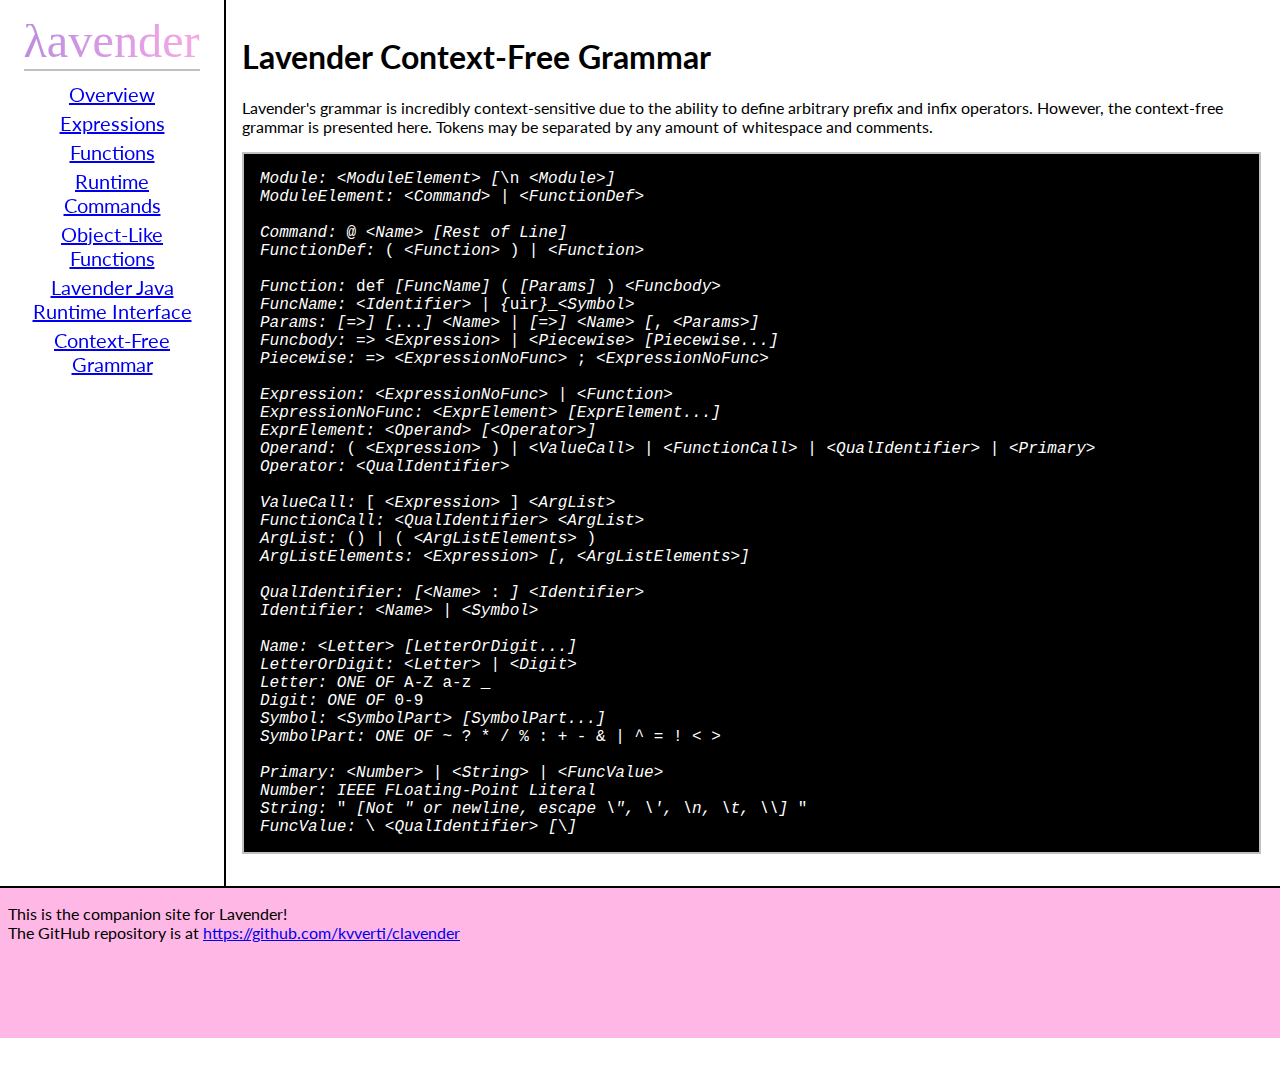
==== docs/cfg.html @ 46795049 "Add Lavender cfg to docs" ====
<!DOCTYPE html>
<html>
<head>
    <meta charset="UTF-8"/>
    <title>Lavender Documentation</title>
    <link rel="stylesheet" href="style.css"/>
</head>
<body>
    <iframe id="header-frame" src="header.html"></iframe>
    <div id="content">
        <h1>Lavender Context-Free Grammar</h1>
        <p>
            Lavender's grammar is incredibly context-sensitive due to the ability to define arbitrary prefix and infix operators. However, the context-free grammar is presented here. Tokens may be separated by any amount of whitespace and comments.
        </p>
        <pre class="code">
<i>Module:</i> <i>&lt;ModuleElement&gt;</i> <i>[</i>\n <i>&lt;Module&gt;]</i>
<i>ModuleElement:</i> <i>&lt;Command&gt; | &lt;FunctionDef&gt;</i>

<i>Command:</i> @ <i>&lt;Name&gt; [Rest of Line]</i>
<i>FunctionDef:</i> ( <i>&lt;Function&gt;</i> ) <i>| &lt;Function&gt;</i>

<i>Function:</i> def <i>[FuncName]</i> ( <i>[Params]</i> ) <i>&lt;Funcbody&gt;</i>
<i>FuncName:</i> <i>&lt;Identifier&gt; | {</i>uir<i>}</i>_<i>&lt;Symbol&gt;</i>
<i>Params:</i> <i>[</i>=><i>] [</i>...<i>] &lt;Name&gt; | [</i>=><i>] &lt;Name&gt; [</i>, <i>&lt;Params&gt;]</i>
<i>Funcbody:</i> =&gt; <i>&lt;Expression&gt; | &lt;Piecewise&gt; [Piecewise...]</i>
<i>Piecewise:</i> =&gt; <i>&lt;ExpressionNoFunc&gt;</i> ; <i>&lt;ExpressionNoFunc&gt;</i>

<i>Expression:</i> <i>&lt;ExpressionNoFunc&gt; | &lt;Function&gt; </i>
<i>ExpressionNoFunc:</i> <i>&lt;ExprElement&gt; [ExprElement...]</i>
<i>ExprElement:</i> <i>&lt;Operand&gt; [&lt;Operator&gt;]</i>
<i>Operand:</i> ( <i>&lt;Expression&gt; </i>)<i> | &lt;ValueCall&gt; | &lt;FunctionCall&gt; | &lt;QualIdentifier&gt; | &lt;Primary&gt;</i>
<i>Operator:</i> <i>&lt;QualIdentifier&gt;</i>

<i>ValueCall:</i> [ <i>&lt;Expression&gt;</i> ] <i>&lt;ArgList&gt;</i>
<i>FunctionCall:</i> <i>&lt;QualIdentifier&gt &lt;ArgList&gt;</i>
<i>ArgList:</i> () <i>|</i> ( <i>&lt;ArgListElements&gt;</i> )
<i>ArgListElements:</i> <i>&lt;Expression&gt; [</i>, <i>&lt;ArgListElements&gt;]</i>

<i>QualIdentifier:</i> <i>[&lt;Name&gt;</i> : <i>] &lt;Identifier&gt;</i>
<i>Identifier:</i> <i>&lt;Name&gt; | &lt;Symbol&gt;</i>

<i>Name:</i> <i>&lt;Letter&gt; [LetterOrDigit...]</i>
<i>LetterOrDigit:</i> <i>&lt;Letter&gt; | &lt;Digit&gt;</i>
<i>Letter:</i> <i>ONE OF</i> A-Z a-z _
<i>Digit:</i> <i>ONE OF</i> 0-9
<i>Symbol:</i> <i>&lt;SymbolPart&gt; [SymbolPart...]</i>
<i>SymbolPart:</i> <i>ONE OF</i> ~ ? * / % : + - &amp; | ^ = ! &lt; &gt;

<i>Primary:</i> <i>&lt;Number&gt; | &lt;String&gt; | &lt;FuncValue&gt;</i>
<i>Number:</i> <i>IEEE FLoating-Point Literal</i>
<i>String:</i> " <i>[Not " or newline, escape \", \', \n, \t, \\]</i> "
<i>FuncValue:</i> \ <i>&lt;QualIdentifier&gt; [</i>\<i>]</i></pre>
    </div>
    <iframe id="footer-frame" src="footer.html"></iframe>
</body>
</html>
---- docs/style.css ----
@import url('basic_style.css');

body {
    margin: 0;
}

#header-frame {
    width: 15%;
    height: 30em;
    border: none;
    padding: 1em;
    position: fixed;
}

#footer-frame {
    width: 100%;
    border: none;
    border-top: 2px solid black;
}

#content {
    display: inline-block;
    vertical-align: top;
    border-left: 2px solid black;
    margin-left: calc(15% + 2em); /* Width of header */
    padding: 1em;
    min-height: 21em;
    width: calc(85% - 4em - 5px);
}

.code {
    display: block;
    font-family: monospace;
    color: white;
    background-color: black;
    border: 2px solid silver;
    padding: 1em;
    margin-bottom: 1em;
    margin-top: 1em;
    overflow-x: auto;
}

code {
    font-family: monospace;
}

.exp-table td:nth-child(odd) {
    width: 30%;
}

.exp-table td:nth-child(even) {
    width: 70%;
}
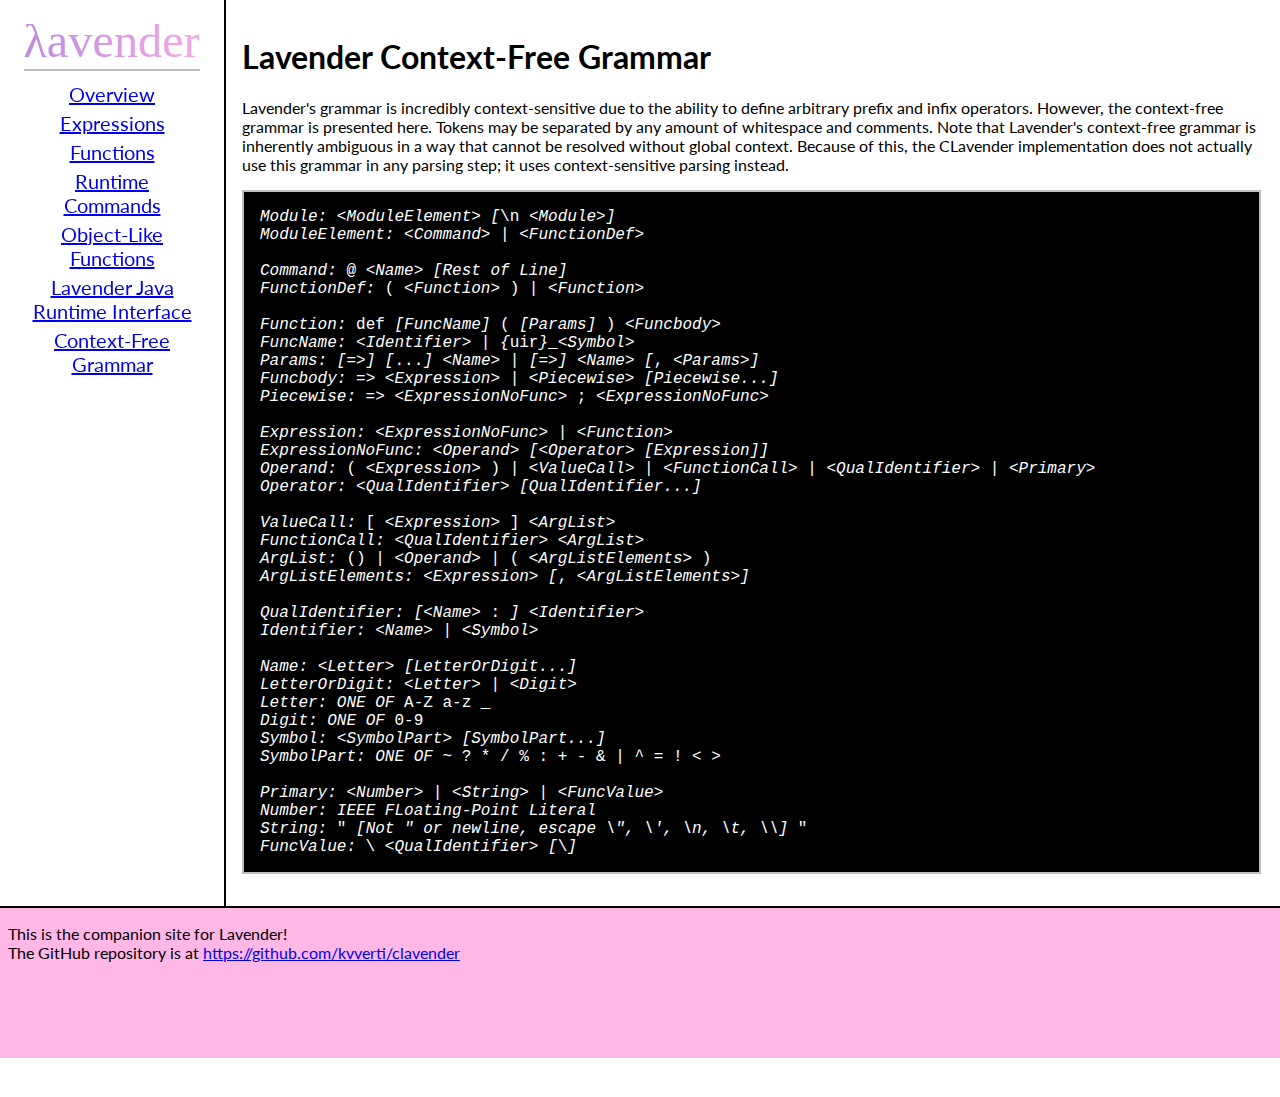
==== commit e03be82e: "Update cfg" ====
--- a/docs/cfg.html
+++ b/docs/cfg.html
@@ -10,7 +10,7 @@
     <div id="content">
         <h1>Lavender Context-Free Grammar</h1>
         <p>
-            Lavender's grammar is incredibly context-sensitive due to the ability to define arbitrary prefix and infix operators. However, the context-free grammar is presented here. Tokens may be separated by any amount of whitespace and comments.
+            Lavender's grammar is incredibly context-sensitive due to the ability to define arbitrary prefix and infix operators. However, the context-free grammar is presented here. Tokens may be separated by any amount of whitespace and comments. Note that Lavender's context-free grammar is inherently ambiguous in a way that cannot be resolved without global context. Because of this, the CLavender implementation does not actually use this grammar in any parsing step; it uses context-sensitive parsing instead.
         </p>
         <pre class="code">
 <i>Module:</i> <i>&lt;ModuleElement&gt;</i> <i>[</i>\n <i>&lt;Module&gt;]</i>
@@ -26,14 +26,13 @@
 <i>Piecewise:</i> =&gt; <i>&lt;ExpressionNoFunc&gt;</i> ; <i>&lt;ExpressionNoFunc&gt;</i>
 
 <i>Expression:</i> <i>&lt;ExpressionNoFunc&gt; | &lt;Function&gt; </i>
-<i>ExpressionNoFunc:</i> <i>&lt;ExprElement&gt; [ExprElement...]</i>
-<i>ExprElement:</i> <i>&lt;Operand&gt; [&lt;Operator&gt;]</i>
+<i>ExpressionNoFunc:</i> <i>&lt;Operand&gt; [&lt;Operator&gt; [Expression]]</i>
 <i>Operand:</i> ( <i>&lt;Expression&gt; </i>)<i> | &lt;ValueCall&gt; | &lt;FunctionCall&gt; | &lt;QualIdentifier&gt; | &lt;Primary&gt;</i>
-<i>Operator:</i> <i>&lt;QualIdentifier&gt;</i>
+<i>Operator:</i> <i>&lt;QualIdentifier&gt; [QualIdentifier...]</i>
 
 <i>ValueCall:</i> [ <i>&lt;Expression&gt;</i> ] <i>&lt;ArgList&gt;</i>
 <i>FunctionCall:</i> <i>&lt;QualIdentifier&gt &lt;ArgList&gt;</i>
-<i>ArgList:</i> () <i>|</i> ( <i>&lt;ArgListElements&gt;</i> )
+<i>ArgList:</i> () <i>| &lt;Operand&gt; |</i> ( <i>&lt;ArgListElements&gt;</i> )
 <i>ArgListElements:</i> <i>&lt;Expression&gt; [</i>, <i>&lt;ArgListElements&gt;]</i>
 
 <i>QualIdentifier:</i> <i>[&lt;Name&gt;</i> : <i>] &lt;Identifier&gt;</i>
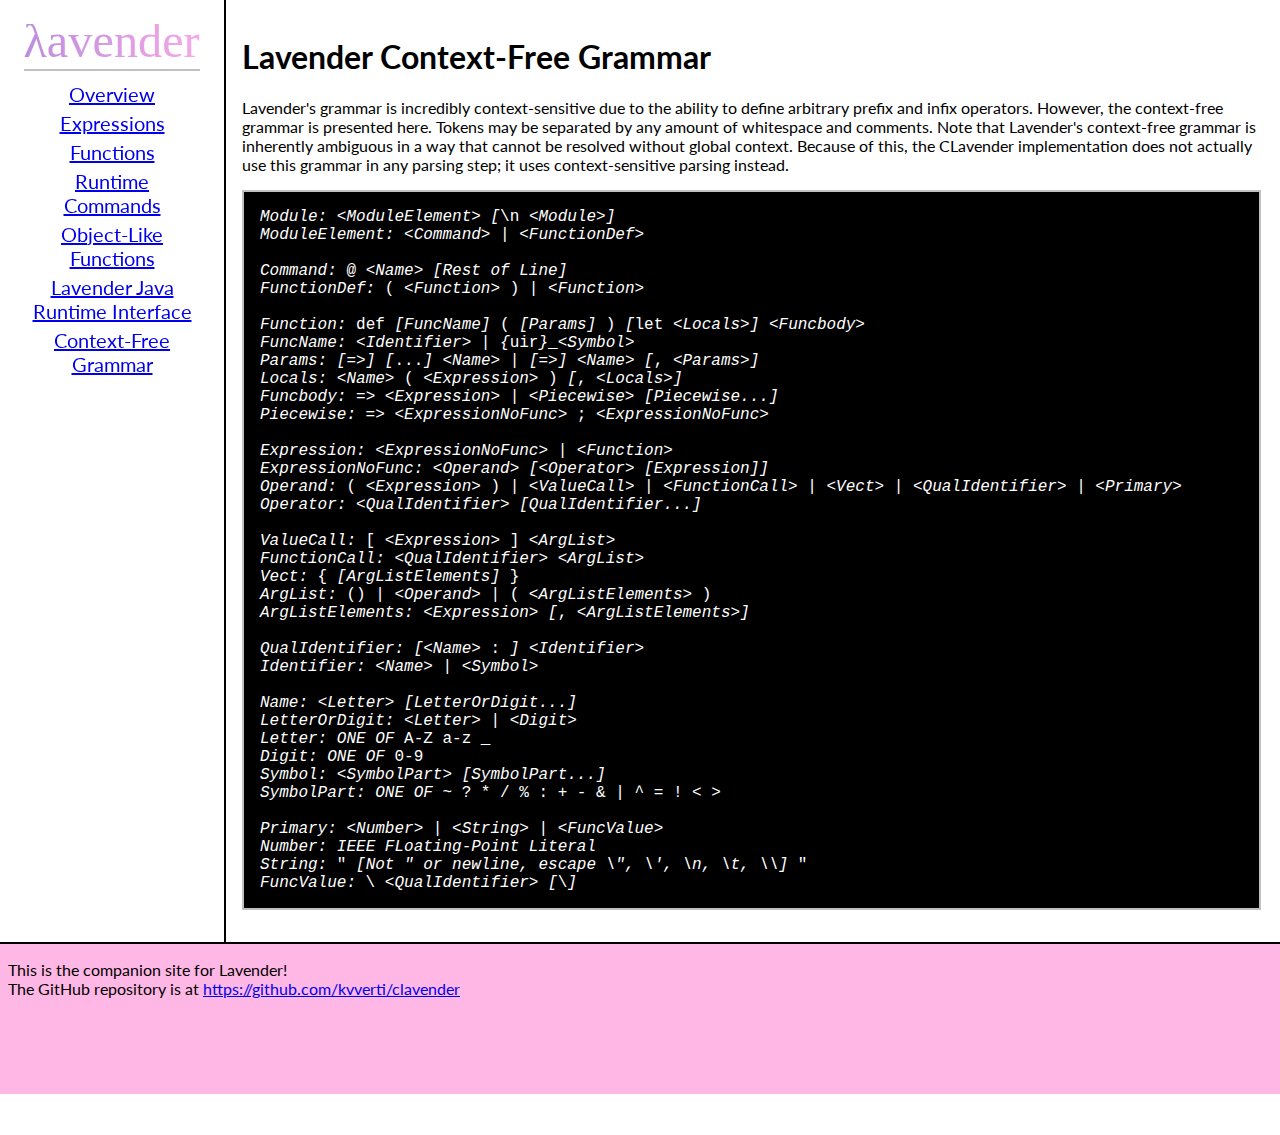
==== commit 485914d1: "Add locals and vect literals" ====
--- a/docs/cfg.html
+++ b/docs/cfg.html
@@ -19,19 +19,21 @@
 <i>Command:</i> @ <i>&lt;Name&gt; [Rest of Line]</i>
 <i>FunctionDef:</i> ( <i>&lt;Function&gt;</i> ) <i>| &lt;Function&gt;</i>
 
-<i>Function:</i> def <i>[FuncName]</i> ( <i>[Params]</i> ) <i>&lt;Funcbody&gt;</i>
+<i>Function:</i> def <i>[FuncName]</i> ( <i>[Params]</i> ) <i>[</i>let <i>&lt;Locals&gt;]</i> <i>&lt;Funcbody&gt;</i>
 <i>FuncName:</i> <i>&lt;Identifier&gt; | {</i>uir<i>}</i>_<i>&lt;Symbol&gt;</i>
-<i>Params:</i> <i>[</i>=><i>] [</i>...<i>] &lt;Name&gt; | [</i>=><i>] &lt;Name&gt; [</i>, <i>&lt;Params&gt;]</i>
+<i>Params:</i> <i>[</i>=&gt;<i>] [</i>...<i>] &lt;Name&gt; | [</i>=&gt;<i>] &lt;Name&gt; [</i>, <i>&lt;Params&gt;]</i>
+<i>Locals:</i> <i>&lt;Name&gt;</i> ( <i>&lt;Expression&gt;</i> ) <i>[</i>, <i>&lt;Locals&gt;]</i>
 <i>Funcbody:</i> =&gt; <i>&lt;Expression&gt; | &lt;Piecewise&gt; [Piecewise...]</i>
 <i>Piecewise:</i> =&gt; <i>&lt;ExpressionNoFunc&gt;</i> ; <i>&lt;ExpressionNoFunc&gt;</i>
 
 <i>Expression:</i> <i>&lt;ExpressionNoFunc&gt; | &lt;Function&gt; </i>
 <i>ExpressionNoFunc:</i> <i>&lt;Operand&gt; [&lt;Operator&gt; [Expression]]</i>
-<i>Operand:</i> ( <i>&lt;Expression&gt; </i>)<i> | &lt;ValueCall&gt; | &lt;FunctionCall&gt; | &lt;QualIdentifier&gt; | &lt;Primary&gt;</i>
+<i>Operand:</i> ( <i>&lt;Expression&gt; </i>)<i> | &lt;ValueCall&gt; | &lt;FunctionCall&gt; | &lt;Vect&gt; | &lt;QualIdentifier&gt; | &lt;Primary&gt;</i>
 <i>Operator:</i> <i>&lt;QualIdentifier&gt; [QualIdentifier...]</i>
 
 <i>ValueCall:</i> [ <i>&lt;Expression&gt;</i> ] <i>&lt;ArgList&gt;</i>
 <i>FunctionCall:</i> <i>&lt;QualIdentifier&gt &lt;ArgList&gt;</i>
+<i>Vect:</i> { <i>[ArgListElements]</i> }
 <i>ArgList:</i> () <i>| &lt;Operand&gt; |</i> ( <i>&lt;ArgListElements&gt;</i> )
 <i>ArgListElements:</i> <i>&lt;Expression&gt; [</i>, <i>&lt;ArgListElements&gt;]</i>
 
@@ -52,4 +54,4 @@
     </div>
     <iframe id="footer-frame" src="footer.html"></iframe>
 </body>
-</html>+</html>
